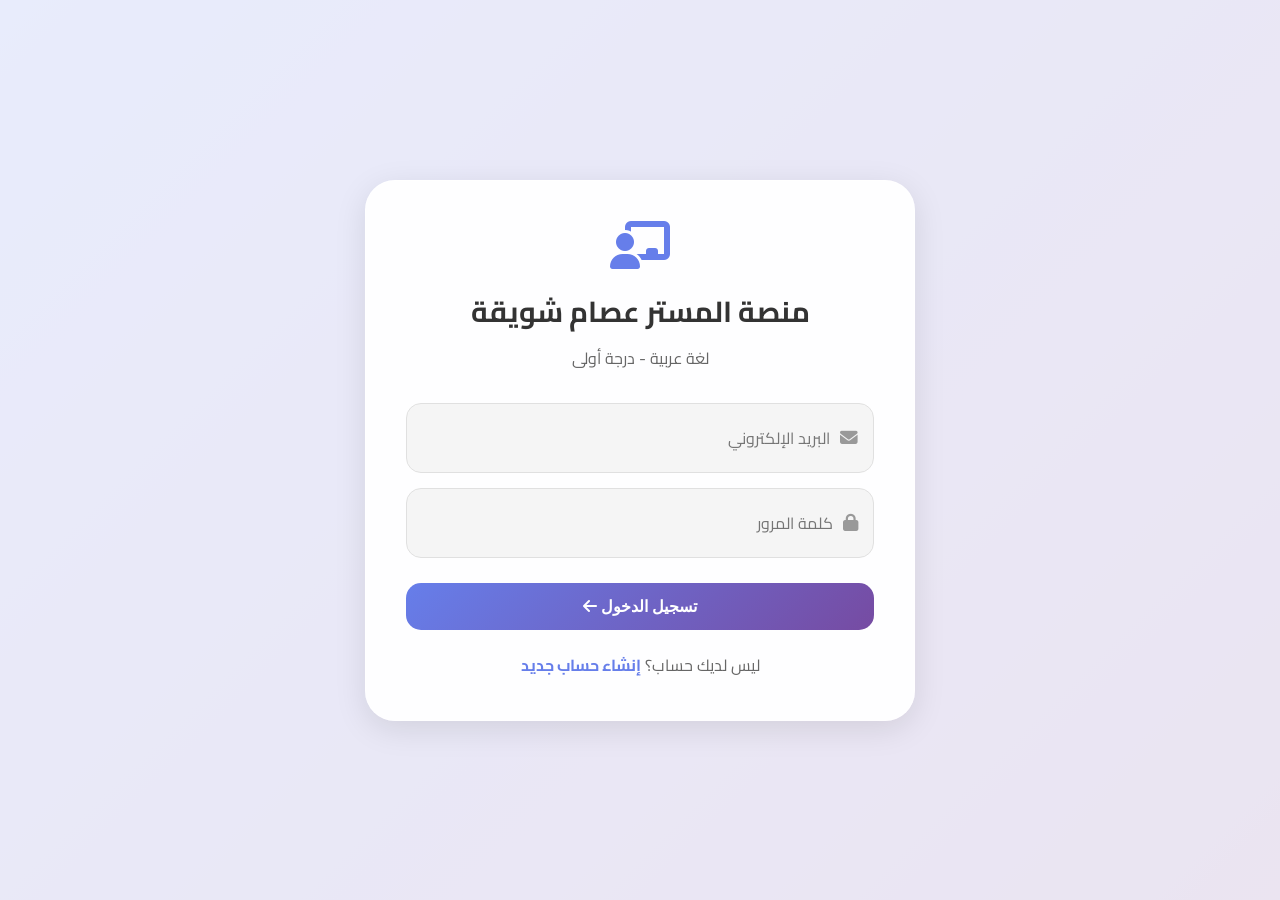
==== admin.html @ 29a364cd "Add files via upload" ====
<!DOCTYPE html>
<html lang="ar" dir="rtl">
<head>
    <meta charset="UTF-8">
    <meta name="viewport" content="width=device-width, initial-scale=1.0">
    <title>منصة المستر عصام شويقة | لوحة الأدمن</title>
    <link rel="stylesheet" href="style.css">
    <link href="https://fonts.googleapis.com/css2?family=Cairo:wght@300;400;500;600;700;800&display=swap" rel="stylesheet">
    <link rel="stylesheet" href="https://cdnjs.cloudflare.com/ajax/libs/font-awesome/6.5.1/css/all.min.css">
</head>
<body>
    <div class="bg-animation"></div>
    
    <header class="admin-header">
        <div class="header-content">
            <h2><i class="fas fa-crown"></i> لوحة تحكم الأدمن</h2>
            <button onclick="logout()" class="logout-btn"><i class="fas fa-sign-out-alt"></i> خروج</button>
        </div>
    </header>

    <div class="admin-container">
        <!-- تبويبات -->
        <div class="admin-tabs">
            <button class="tab-btn active" data-tab="users">👥 المستخدمين</button>
            <button class="tab-btn" data-tab="lessons">📹 المحاضرات</button>
            <button class="tab-btn" data-tab="approve">✅ تفعيل الحسابات</button>
        </div>

        <!-- تبويب المستخدمين -->
        <div id="usersTab" class="tab-content active">
            <div class="search-box">
                <input type="text" id="searchUser" placeholder="🔍 بحث باسم أو بريد..." class="search-input">
            </div>
            <div class="table-container">
                <table class="data-table">
                    <thead>
                        <tr><th>#</th><th>الاسم</th><th>البريد</th><th>رقم الطالب</th><th>رقم ولي الأمر</th><th>الصف</th><th>الحالة</th><th>تاريخ التسجيل</th></tr>
                    </thead>
                    <tbody id="usersTable"></tbody>
                </table>
            </div>
        </div>

        <!-- تبويب المحاضرات -->
        <div id="lessonsTab" class="tab-content">
            <div class="add-lesson-form glass-card">
                <h3><i class="fas fa-plus-circle"></i> إضافة محاضرة جديدة</h3>
                <div class="form-row">
                    <input type="text" id="lessonTitle" placeholder="عنوان المحاضرة (مثال: المحاضرة الأولى - شرح درس)" class="form-input">
                    <input type="url" id="lessonUrl" placeholder="رابط الفيديو (YouTube أو MP4)" class="form-input">
                </div>
                <button id="addLessonBtn" class="btn-primary"><i class="fas fa-save"></i> إضافة المحاضرة</button>
            </div>
            
            <h3><i class="fas fa-list"></i> قائمة المحاضرات</h3>
            <div class="lessons-list" id="adminLessonsList"></div>
        </div>

        <!-- تبويب تفعيل الحسابات -->
        <div id="approveTab" class="tab-content">
            <h3><i class="fas fa-user-check"></i> طلبات التفعيل</h3>
            <div class="pending-users-list" id="pendingUsersList"></div>
        </div>
    </div>

    <script src="script.js"></script>
</body>
</html>
---- style.css ----
/* style.css - منصة المستر عصام شويقة - ثيم أبيض مع RGB متحرك */

@import url('https://fonts.googleapis.com/css2?family=Cairo:wght@300;400;500;600;700;800&display=swap');

* {
    margin: 0;
    padding: 0;
    box-sizing: border-box;
}

body {
    font-family: 'Cairo', sans-serif;
    background: #f0f4f8;
    min-height: 100vh;
    color: #333;
}

/* خلفية متحركة RGB */
.bg-animation {
    position: fixed;
    top: 0;
    left: 0;
    width: 100%;
    height: 100%;
    background: linear-gradient(135deg, #667eea 0%, #764ba2 100%);
    z-index: -2;
    animation: rgbShift 8s ease infinite;
}

@keyframes rgbShift {
    0% { background: linear-gradient(135deg, #667eea, #764ba2); }
    25% { background: linear-gradient(135deg, #f093fb, #f5576c); }
    50% { background: linear-gradient(135deg, #4facfe, #00f2fe); }
    75% { background: linear-gradient(135deg, #43e97b, #38f9d7); }
    100% { background: linear-gradient(135deg, #667eea, #764ba2); }
}

.bg-animation::before {
    content: '';
    position: absolute;
    width: 100%;
    height: 100%;
    background: rgba(255, 255, 255, 0.85);
    z-index: -1;
}

.container {
    min-height: 100vh;
    display: flex;
    justify-content: center;
    align-items: center;
    padding: 20px;
}

/* الكروت الزجاجية */
.glass-card {
    background: rgba(255, 255, 255, 0.95);
    backdrop-filter: blur(10px);
    border-radius: 30px;
    box-shadow: 0 8px 32px rgba(0, 0, 0, 0.1);
    border: 1px solid rgba(255, 255, 255, 0.3);
    transition: all 0.3s;
}

.glass-card:hover {
    transform: translateY(-5px);
    box-shadow: 0 15px 45px rgba(0, 0, 0, 0.15);
}

/* كروت تسجيل الدخول وإنشاء الحساب */
.login-card, .signup-card {
    max-width: 550px;
    width: 100%;
    padding: 40px;
    text-align: center;
}

.logo-section {
    margin-bottom: 30px;
}

.logo-section i {
    font-size: 3rem;
    color: #667eea;
    margin-bottom: 15px;
}

.logo-section h1 {
    font-size: 1.8rem;
    color: #333;
    margin-bottom: 5px;
}

.logo-section p {
    color: #666;
}

/* الحقول */
.input-group {
    display: flex;
    align-items: center;
    background: #f5f5f5;
    border-radius: 15px;
    margin-bottom: 15px;
    padding: 5px 15px;
    border: 1px solid #e0e0e0;
    transition: all 0.3s;
}

.input-group:focus-within {
    border-color: #667eea;
    box-shadow: 0 0 10px rgba(102, 126, 234, 0.3);
}

.input-group i {
    color: #999;
    font-size: 1.1rem;
    margin-left: 10px;
}

.input-group input, .input-group select {
    width: 100%;
    padding: 14px 0;
    border: none;
    background: transparent;
    font-size: 1rem;
    font-family: 'Cairo', sans-serif;
    outline: none;
}

.input-row {
    display: grid;
    grid-template-columns: 1fr 1fr 1fr;
    gap: 12px;
}

/* الأزرار */
.btn-primary {
    width: 100%;
    padding: 14px;
    background: linear-gradient(135deg, #667eea, #764ba2);
    border: none;
    border-radius: 15px;
    color: white;
    font-size: 1rem;
    font-weight: bold;
    cursor: pointer;
    transition: all 0.3s;
    margin-top: 10px;
}

.btn-primary:hover {
    transform: translateY(-2px);
    box-shadow: 0 5px 20px rgba(102, 126, 234, 0.4);
}

.btn-secondary {
    padding: 10px 20px;
    background: #f0f0f0;
    border: none;
    border-radius: 12px;
    cursor: pointer;
    transition: all 0.3s;
}

.btn-secondary:hover {
    background: #e0e0e0;
}

/* الروابط */
.signup-link, .login-link {
    margin-top: 20px;
    color: #666;
}

.signup-link a, .login-link a {
    color: #667eea;
    text-decoration: none;
    font-weight: bold;
}

/* ========== لوحة المستخدم ========== */
.dashboard-header, .admin-header {
    background: white;
    box-shadow: 0 2px 10px rgba(0, 0, 0, 0.05);
    padding: 15px 30px;
    position: sticky;
    top: 0;
    z-index: 100;
}

.header-content {
    display: flex;
    justify-content: space-between;
    align-items: center;
    max-width: 1400px;
    margin: 0 auto;
}

.logo {
    display: flex;
    align-items: center;
    gap: 12px;
}

.logo i {
    font-size: 1.8rem;
    color: #667eea;
}

.logo h2 {
    font-size: 1.3rem;
    color: #333;
}

.logo span {
    font-size: 0.8rem;
    color: #666;
}

.user-info {
    display: flex;
    align-items: center;
    gap: 15px;
}

.logout-btn {
    background: #ff4757;
    border: none;
    padding: 8px 18px;
    border-radius: 25px;
    color: white;
    cursor: pointer;
    transition: all 0.3s;
}

.logout-btn:hover {
    background: #ff6b81;
    transform: scale(1.02);
}

.dashboard-container {
    max-width: 1200px;
    margin: 30px auto;
    padding: 0 20px;
}

.pending-card {
    text-align: center;
    padding: 50px;
    max-width: 500px;
    margin: 50px auto;
}

.pending-card i {
    font-size: 4rem;
    color: #ffa502;
    margin-bottom: 20px;
}

.pending-card h3 {
    color: #333;
    margin-bottom: 15px;
}

.pending-card p {
    color: #666;
    margin-bottom: 20px;
}

.contact-number {
    color: #667eea;
    font-size: 1.2rem;
    direction: ltr;
    display: inline-block;
}

.course-header {
    padding: 30px;
    margin-bottom: 30px;
    text-align: center;
}

.course-header h1 {
    color: #333;
    margin-bottom: 10px;
}

.lessons-section h2 {
    margin-bottom: 25px;
    color: #333;
}

.lessons-grid {
    display: grid;
    grid-template-columns: repeat(auto-fill, minmax(300px, 1fr));
    gap: 20px;
}

.lesson-card {
    background: white;
    border-radius: 20px;
    padding: 20px;
    box-shadow: 0 4px 15px rgba(0, 0, 0, 0.05);
    transition: all 0.3s;
    cursor: pointer;
}

.lesson-card:hover {
    transform: translateY(-5px);
    box-shadow: 0 10px 25px rgba(0, 0, 0, 0.1);
}

.lesson-card i {
    font-size: 2rem;
    color: #667eea;
    margin-bottom: 15px;
}

.lesson-card h3 {
    color: #333;
    margin-bottom: 10px;
}

.lesson-card p {
    color: #666;
    font-size: 0.85rem;
}

/* ========== لوحة الأدمن ========== */
.admin-container {
    max-width: 1400px;
    margin: 30px auto;
    padding: 0 20px;
}

.admin-tabs {
    display: flex;
    gap: 10px;
    margin-bottom: 30px;
    flex-wrap: wrap;
}

.tab-btn {
    padding: 12px 25px;
    background: white;
    border: none;
    border-radius: 30px;
    cursor: pointer;
    font-size: 1rem;
    transition: all 0.3s;
    font-weight: 500;
}

.tab-btn.active, .tab-btn:hover {
    background: linear-gradient(135deg, #667eea, #764ba2);
    color: white;
}

.tab-content {
    display: none;
}

.tab-content.active {
    display: block;
}

.table-container {
    overflow-x: auto;
    background: white;
    border-radius: 20px;
    padding: 20px;
}

.data-table {
    width: 100%;
    border-collapse: collapse;
}

.data-table th, .data-table td {
    padding: 12px;
    text-align: center;
    border-bottom: 1px solid #eee;
}

.data-table th {
    background: #f8f9fa;
    color: #333;
    font-weight: 600;
}

.status-approved {
    color: #00b894;
    font-weight: bold;
}

.status-pending {
    color: #ffa502;
    font-weight: bold;
}

.approve-btn {
    background: #00b894;
    color: white;
    border: none;
    padding: 6px 15px;
    border-radius: 20px;
    cursor: pointer;
}

.delete-btn {
    background: #ff4757;
    color: white;
    border: none;
    padding: 6px 15px;
    border-radius: 20px;
    cursor: pointer;
    margin-right: 5px;
}

.add-lesson-form {
    padding: 25px;
    margin-bottom: 30px;
}

.form-row {
    display: grid;
    grid-template-columns: 1fr 1fr;
    gap: 15px;
    margin-bottom: 15px;
}

.form-input {
    padding: 12px 15px;
    border: 1px solid #ddd;
    border-radius: 12px;
    font-size: 1rem;
    font-family: 'Cairo', sans-serif;
}

.lesson-item {
    background: white;
    border-radius: 15px;
    padding: 15px;
    margin-bottom: 15px;
    display: flex;
    justify-content: space-between;
    align-items: center;
    flex-wrap: wrap;
}

.lesson-item-info h4 {
    color: #333;
    margin-bottom: 5px;
}

.lesson-item-info p {
    color: #666;
    font-size: 0.8rem;
}

.lesson-item-actions button {
    margin-right: 8px;
}

.search-input {
    padding: 12px 20px;
    border: 1px solid #ddd;
    border-radius: 30px;
    width: 300px;
    margin-bottom: 20px;
}

/* استجابة */
@media (max-width: 768px) {
    .input-row {
        grid-template-columns: 1fr;
    }
    .form-row {
        grid-template-columns: 1fr;
    }
    .data-table th, .data-table td {
        font-size: 0.8rem;
        padding: 8px;
    }
}
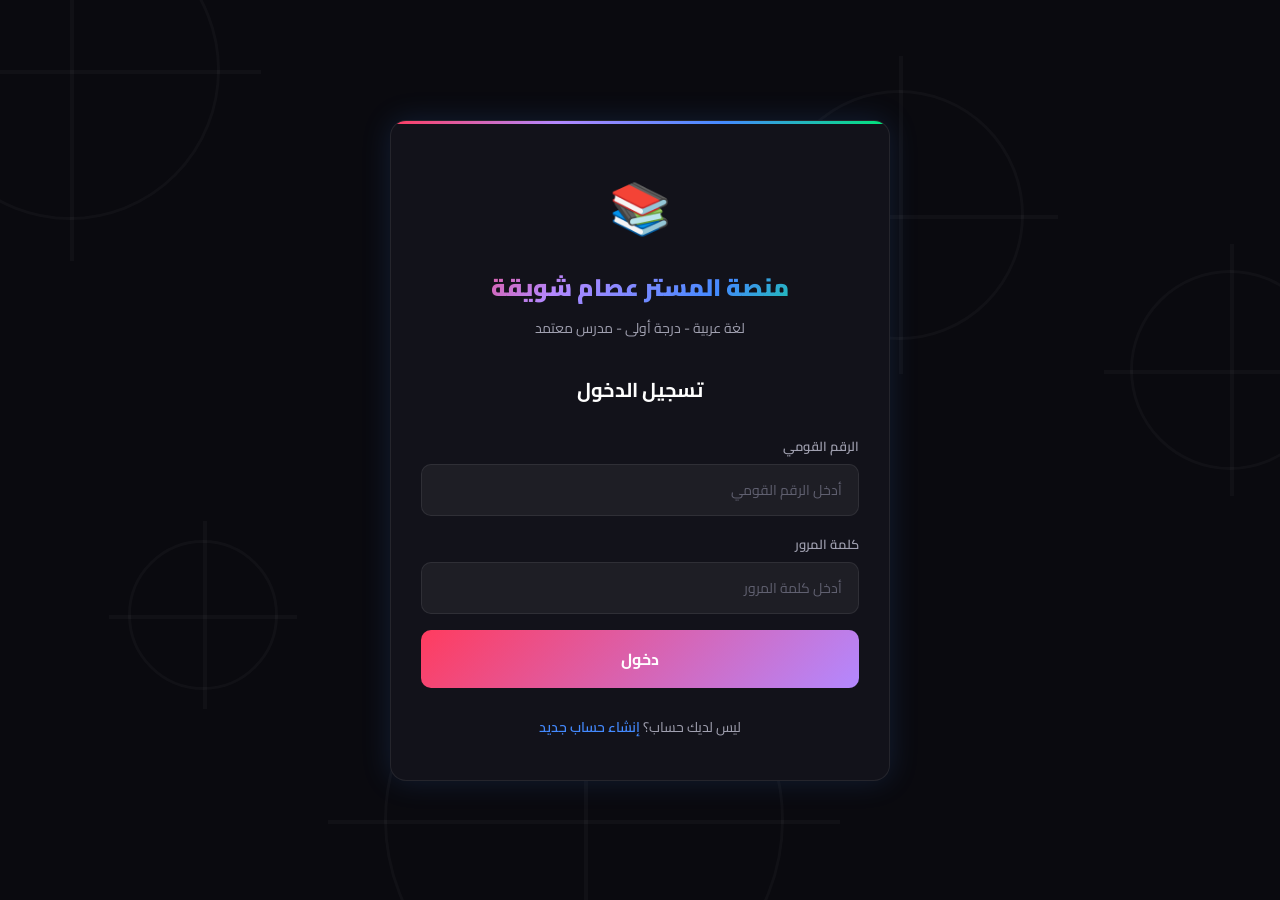
==== commit 9b64cf2a: "Add files via upload" ====
--- a/admin.html
+++ b/admin.html
@@ -3,66 +3,318 @@
 <head>
     <meta charset="UTF-8">
     <meta name="viewport" content="width=device-width, initial-scale=1.0">
-    <title>منصة المستر عصام شويقة | لوحة الأدمن</title>
+    <title>لوحة الإدارة - منصة المستر عصام شويقة</title>
     <link rel="stylesheet" href="style.css">
-    <link href="https://fonts.googleapis.com/css2?family=Cairo:wght@300;400;500;600;700;800&display=swap" rel="stylesheet">
-    <link rel="stylesheet" href="https://cdnjs.cloudflare.com/ajax/libs/font-awesome/6.5.1/css/all.min.css">
+    <link href="https://fonts.googleapis.com/css2?family=Cairo:wght@400;600;700;900&display=swap" rel="stylesheet">
+    <link rel="stylesheet" href="https://cdnjs.cloudflare.com/ajax/libs/font-awesome/6.4.0/css/all.min.css">
 </head>
-<body>
-    <div class="bg-animation"></div>
-    
-    <header class="admin-header">
-        <div class="header-content">
-            <h2><i class="fas fa-crown"></i> لوحة تحكم الأدمن</h2>
-            <button onclick="logout()" class="logout-btn"><i class="fas fa-sign-out-alt"></i> خروج</button>
+<body class="admin-page">
+    <div class="bg-animation">
+        <div class="gear gear-1"></div>
+        <div class="gear gear-2"></div>
+        <div class="gear gear-3"></div>
+        <div class="gear gear-4"></div>
+        <div class="gear gear-5"></div>
+    </div>
+
+    <!-- Admin Sidebar -->
+    <aside class="sidebar admin-sidebar">
+        <div class="sidebar-header">
+            <div class="logo-icon admin-logo">⚙️</div>
+            <h3>لوحة الإدارة</h3>
         </div>
-    </header>
-
-    <div class="admin-container">
-        <!-- تبويبات -->
-        <div class="admin-tabs">
-            <button class="tab-btn active" data-tab="users">👥 المستخدمين</button>
-            <button class="tab-btn" data-tab="lessons">📹 المحاضرات</button>
-            <button class="tab-btn" data-tab="approve">✅ تفعيل الحسابات</button>
-        </div>
-
-        <!-- تبويب المستخدمين -->
-        <div id="usersTab" class="tab-content active">
-            <div class="search-box">
-                <input type="text" id="searchUser" placeholder="🔍 بحث باسم أو بريد..." class="search-input">
-            </div>
-            <div class="table-container">
-                <table class="data-table">
+        <nav class="sidebar-nav">
+            <a href="#" class="nav-item active" onclick="showAdminSection('overview')">
+                <i class="fas fa-chart-bar"></i> نظرة عامة
+            </a>
+            <a href="#" class="nav-item" onclick="showAdminSection('upload')">
+                <i class="fas fa-upload"></i> رفع محاضرة
+            </a>
+            <a href="#" class="nav-item" onclick="showAdminSection('lectures')">
+                <i class="fas fa-video"></i> المحاضرات
+            </a>
+            <a href="#" class="nav-item" onclick="showAdminSection('users')">
+                <i class="fas fa-users"></i> المستخدمين
+            </a>
+            <a href="#" class="nav-item" onclick="showAdminSection('createUser')">
+                <i class="fas fa-user-plus"></i> إنشاء حساب مستخدم
+            </a>
+            <a href="#" class="nav-item logout-btn" onclick="logout()">
+                <i class="fas fa-sign-out-alt"></i> تسجيل خروج
+            </a>
+        </nav>
+    </aside>
+
+    <!-- Main Content -->
+    <main class="main-content">
+        <header class="top-bar">            <h2 id="adminPageTitle">نظرة عامة</h2>
+            <div class="user-info">
+                <span>لوحة الإدارة</span>
+                <div class="user-avatar admin-avatar">⚙️</div>
+            </div>
+        </header>
+
+        <!-- Overview Section -->
+        <section id="overviewSection" class="content-section active">
+            <div class="stats-grid admin-stats">
+                <div class="stat-card admin-stat">
+                    <i class="fas fa-users"></i>
+                    <h3 id="totalUsers">0</h3>
+                    <p>إجمالي المستخدمين</p>
+                </div>
+                <div class="stat-card admin-stat">
+                    <i class="fas fa-check-circle"></i>
+                    <h3 id="paidUsers">0</h3>
+                    <p>مستخدمين مفعلين</p>
+                </div>
+                <div class="stat-card admin-stat">
+                    <i class="fas fa-video"></i>
+                    <h3 id="totalLectures">0</h3>
+                    <p>محاضرة مرفوعة</p>
+                </div>
+                <div class="stat-card admin-stat">
+                    <i class="fas fa-clock"></i>
+                    <h3 id="pendingUsers">0</h3>
+                    <p>في انتظار الدفع</p>
+                </div>
+            </div>
+
+            <div class="admin-welcome">
+                <h2>مرحباً بك في لوحة الإدارة</h2>
+                <p>يمكنك من هنا إدارة المحاضرات والمستخدمين وتفعيل الاشتراكات</p>
+            </div>
+        </section>
+
+        <!-- Upload Lecture Section -->
+        <section id="uploadSection" class="content-section">
+            <div class="upload-card">
+                <h2><i class="fas fa-upload"></i> رفع محاضرة جديدة</h2>
+                <form id="uploadForm" class="upload-form">
+                    <div class="input-group">
+                        <label>عنوان المحاضرة</label>
+                        <input type="text" id="lectureTitle" placeholder="مثال: المحاضرة الأولى: شرح درس النحو" required>
+                    </div>
+                    <div class="input-group">
+                        <label>الوصف / الفئة</label>
+                        <input type="text" id="lectureCategory" placeholder="مثال: النحو - الوحدة الأولى" required>                    </div>
+                    <div class="input-group">
+                        <label>الصف الدراسي</label>
+                        <select id="lectureGrade" required>
+                            <option value="">اختر الصف</option>
+                            <option value="أولى ثانوي">أولى ثانوي</option>
+                            <option value="تانية ثانوي">تانية ثانوي</option>
+                            <option value="تالتة ثانوي">تالتة ثانوي</option>
+                            <option value="كل الصفوف">كل الصفوف</option>
+                        </select>
+                    </div>
+                    <div class="input-group">
+                        <label>رابط الفيديو (URL)</label>
+                        <input type="url" id="lectureVideoUrl" placeholder="https://example.com/video.mp4" required>
+                        <small>يمكنك رفع الفيديو على سيرفر أو استخدام رابط مباشر</small>
+                    </div>
+                    <div class="input-group">
+                        <label>أو ارفع ملف الفيديو</label>
+                        <div class="file-upload-area" id="fileUploadArea">
+                            <i class="fas fa-cloud-upload-alt"></i>
+                            <p>اسحب الملف هنا أو اضغط للاختيار</p>
+                            <input type="file" id="lectureVideoFile" accept="video/*" style="display:none">
+                        </div>
+                    </div>
+                    <button type="submit" class="btn-primary">
+                        <span><i class="fas fa-upload"></i> رفع المحاضرة</span>
+                        <div class="btn-shine"></div>
+                    </button>
+                </form>
+                <div id="uploadMessage" class="message"></div>
+            </div>
+        </section>
+
+        <!-- Lectures Management Section -->
+        <section id="lecturesSection" class="content-section">
+            <h2><i class="fas fa-video"></i> إدارة المحاضرات</h2>
+            <div class="lectures-table-container">
+                <table class="data-table" id="lecturesTable">
                     <thead>
-                        <tr><th>#</th><th>الاسم</th><th>البريد</th><th>رقم الطالب</th><th>رقم ولي الأمر</th><th>الصف</th><th>الحالة</th><th>تاريخ التسجيل</th></tr>
+                        <tr>
+                            <th>#</th>
+                            <th>العنوان</th>
+                            <th>الفئة</th>
+                            <th>الصف</th>
+                            <th>التاريخ</th>
+                            <th>إجراءات</th>
+                        </tr>
                     </thead>
-                    <tbody id="usersTable"></tbody>
+                    <tbody id="lecturesTableBody">
+                    </tbody>                </table>
+            </div>
+        </section>
+
+        <!-- Users Management Section -->
+        <section id="usersSection" class="content-section">
+            <h2><i class="fas fa-users"></i> إدارة المستخدمين</h2>
+            <div class="search-bar">
+                <input type="text" id="searchUsers" placeholder="بحث بالاسم أو الرقم القومي..." oninput="searchUsersTable()">
+            </div>
+            <div class="users-table-container">
+                <table class="data-table" id="usersTable">
+                    <thead>
+                        <tr>
+                            <th>#</th>
+                            <th>الاسم</th>
+                            <th>الرقم القومي</th>
+                            <th>رقم الطالب</th>
+                            <th>رقم ولي الأمر</th>
+                            <th>الصف</th>
+                            <th>حالة الدفع</th>
+                            <th>تاريخ التسجيل</th>
+                            <th>إجراءات</th>
+                        </tr>
+                    </thead>
+                    <tbody id="usersTableBody">
+                    </tbody>
                 </table>
             </div>
-        </div>
-
-        <!-- تبويب المحاضرات -->
-        <div id="lessonsTab" class="tab-content">
-            <div class="add-lesson-form glass-card">
-                <h3><i class="fas fa-plus-circle"></i> إضافة محاضرة جديدة</h3>
-                <div class="form-row">
-                    <input type="text" id="lessonTitle" placeholder="عنوان المحاضرة (مثال: المحاضرة الأولى - شرح درس)" class="form-input">
-                    <input type="url" id="lessonUrl" placeholder="رابط الفيديو (YouTube أو MP4)" class="form-input">
-                </div>
-                <button id="addLessonBtn" class="btn-primary"><i class="fas fa-save"></i> إضافة المحاضرة</button>
-            </div>
-            
-            <h3><i class="fas fa-list"></i> قائمة المحاضرات</h3>
-            <div class="lessons-list" id="adminLessonsList"></div>
-        </div>
-
-        <!-- تبويب تفعيل الحسابات -->
-        <div id="approveTab" class="tab-content">
-            <h3><i class="fas fa-user-check"></i> طلبات التفعيل</h3>
-            <div class="pending-users-list" id="pendingUsersList"></div>
-        </div>
-    </div>
-
-    <script src="script.js"></script>
+        </section>
+
+        <!-- Create User Section -->
+        <section id="createUserSection" class="content-section">
+            <div class="upload-card">
+                <h2><i class="fas fa-user-plus"></i> إنشاء حساب مستخدم</h2>
+                <form id="createUserForm" class="upload-form">
+                    <div class="input-group">
+                        <label>الاسم الأول</label>
+                        <input type="text" id="cuFirstName" placeholder="الاسم الأول" required>
+                    </div>
+                    <div class="input-group">
+                        <label>الاسم الثاني</label>
+                        <input type="text" id="cuSecondName" placeholder="الاسم الثاني" required>
+                    </div>
+                    <div class="input-group">
+                        <label>الاسم الثالث</label>
+                        <input type="text" id="cuThirdName" placeholder="الاسم الثالث" required>
+                    </div>
+                    <div class="input-group">
+                        <label>رقم الطالب</label>                        <input type="text" id="cuStudentNumber" placeholder="رقم الطالب" required>
+                    </div>
+                    <div class="input-group">
+                        <label>رقم ولي الأمر</label>
+                        <input type="tel" id="cuParentNumber" placeholder="رقم ولي الأمر" required>
+                    </div>
+                    <div class="input-group">
+                        <label>الرقم القومي</label>
+                        <input type="text" id="cuNationalId" placeholder="الرقم القومي (14 رقم)" required maxlength="14">
+                    </div>
+                    <div class="input-group">
+                        <label>الصف الدراسي</label>
+                        <select id="cuGrade" required>
+                            <option value="">اختر الصف</option>
+                            <option value="أولى ثانوي">أولى ثانوي</option>
+                            <option value="تانية ثانوي">تانية ثانوي</option>
+                            <option value="تالتة ثانوي">تالتة ثانوي</option>
+                        </select>
+                    </div>
+                    <div class="input-group">
+                        <label>كلمة المرور</label>
+                        <input type="password" id="cuPassword" placeholder="كلمة المرور" required minlength="6">
+                    </div>
+                    <div class="input-group checkbox-group">
+                        <label>
+                            <input type="checkbox" id="cuPaid" checked> تفعيل الدفع مباشرة
+                        </label>
+                    </div>
+                    <button type="submit" class="btn-primary">
+                        <span><i class="fas fa-user-plus"></i> إنشاء الحساب</span>
+                        <div class="btn-shine"></div>
+                    </button>
+                </form>
+                <div id="createUserMessage" class="message"></div>
+            </div>
+        </section>
+    </main>
+
+    <script src="app.js"></script>
+    <script>
+        document.addEventListener('DOMContentLoaded', function() {
+            initAdmin();
+
+            // Upload form
+            document.getElementById('uploadForm').addEventListener('submit', function(e) {
+                e.preventDefault();
+                const fileInput = document.getElementById('lectureVideoFile');
+                const videoUrl = document.getElementById('lectureVideoUrl').value;
+
+                if (fileInput.files.length > 0) {                    // Handle file upload
+                    const file = fileInput.files[0];
+                    const reader = new FileReader();
+                    reader.onload = function(e) {
+                        handleLectureUpload(
+                            document.getElementById('lectureTitle').value,
+                            document.getElementById('lectureCategory').value,
+                            document.getElementById('lectureGrade').value,
+                            e.target.result
+                        );
+                    };
+                    reader.readAsDataURL(file);
+                } else {
+                    handleLectureUpload(
+                        document.getElementById('lectureTitle').value,
+                        document.getElementById('lectureCategory').value,
+                        document.getElementById('lectureGrade').value,
+                        videoUrl
+                    );
+                }
+            });
+
+            // File upload area click
+            document.getElementById('fileUploadArea').addEventListener('click', function() {
+                document.getElementById('lectureVideoFile').click();
+            });
+
+            // Create user form
+            document.getElementById('createUserForm').addEventListener('submit', function(e) {
+                e.preventDefault();
+                handleAdminCreateUser({
+                    firstName: document.getElementById('cuFirstName').value,
+                    secondName: document.getElementById('cuSecondName').value,
+                    thirdName: document.getElementById('cuThirdName').value,
+                    studentNumber: document.getElementById('cuStudentNumber').value,
+                    parentNumber: document.getElementById('cuParentNumber').value,
+                    nationalId: document.getElementById('cuNationalId').value,
+                    grade: document.getElementById('cuGrade').value,
+                    password: document.getElementById('cuPassword').value,
+                    paid: document.getElementById('cuPaid').checked
+                });
+            });
+        });
+
+        function showAdminSection(section) {
+            document.querySelectorAll('.content-section').forEach(s => s.classList.remove('active'));
+            document.querySelectorAll('.admin-sidebar .nav-item').forEach(n => n.classList.remove('active'));
+
+            document.getElementById(section + 'Section').classList.add('active');
+            event.target.closest('.nav-item').classList.add('active');
+            const titles = {
+                overview: 'نظرة عامة',
+                upload: 'رفع محاضرة',
+                lectures: 'المحاضرات',
+                users: 'المستخدمين',
+                createUser: 'إنشاء حساب مستخدم'
+            };
+            document.getElementById('adminPageTitle').textContent = titles[section];
+
+            if (section === 'users') loadUsersTable();
+            if (section === 'lectures') loadLecturesTable();
+            if (section === 'overview') updateAdminStats();
+        }
+
+        function searchUsersTable() {
+            const query = document.getElementById('searchUsers').value.toLowerCase();
+            const rows = document.querySelectorAll('#usersTableBody tr');
+            rows.forEach(row => {
+                const text = row.textContent.toLowerCase();
+                row.style.display = text.includes(query) ? '' : 'none';
+            });
+        }
+    </script>
 </body>
 </html>
--- a/style.css
+++ b/style.css
@@ -1,6 +1,37 @@
-/* style.css - منصة المستر عصام شويقة - ثيم أبيض مع RGB متحرك */
-
-@import url('https://fonts.googleapis.com/css2?family=Cairo:wght@300;400;500;600;700;800&display=swap');
+/* ===== CSS VARIABLES & RESET ===== */
+:root {
+    --primary: #ffffff;
+    --bg-dark: #0a0a0f;
+    --bg-card: #12121a;
+    --bg-card-hover: #1a1a25;
+    --text-primary: #ffffff;
+    --text-secondary: #a0a0b0;
+    --text-muted: #606070;
+
+    /* RGB Accent Colors */
+    --rgb-red: #ff3c5f;
+    --rgb-green: #00e676;
+    --rgb-blue: #448aff;
+    --rgb-purple: #b388ff;
+    --rgb-orange: #ff9100;
+    --rgb-cyan: #18ffff;
+    --rgb-pink: #ff4081;
+    --rgb-yellow: #ffd600;
+
+    --gradient-rgb: linear-gradient(135deg, #ff3c5f, #b388ff, #448aff, #00e676);
+    --gradient-rgb-alt: linear-gradient(135deg, #448aff, #00e676, #ffd600, #ff3c5f);
+    --gradient-card: linear-gradient(145deg, #12121a, #1a1a25);
+
+    --border-color: rgba(255, 255, 255, 0.08);
+    --border-glow: rgba(68, 138, 255, 0.3);
+    --shadow-glow: 0 0 30px rgba(68, 138, 255, 0.15);
+
+    --font-main: 'Cairo', sans-serif;
+    --radius: 16px;
+    --radius-sm: 10px;
+    --radius-xs: 6px;
+    --transition: all 0.3s cubic-bezier(0.4, 0, 0.2, 1);
+}
 
 * {
     margin: 0;
@@ -9,478 +40,1439 @@
 }
 
 body {
-    font-family: 'Cairo', sans-serif;
-    background: #f0f4f8;
+    font-family: var(--font-main);
+    background: var(--bg-dark);
+    color: var(--text-primary);
     min-height: 100vh;
-    color: #333;
-}
-
-/* خلفية متحركة RGB */
+    overflow-x: hidden;
+    direction: rtl;
+}
+a {
+    text-decoration: none;
+    color: inherit;
+}
+
+/* ===== BACKGROUND ANIMATION (GEARS) ===== */
 .bg-animation {
     position: fixed;
     top: 0;
     left: 0;
     width: 100%;
     height: 100%;
-    background: linear-gradient(135deg, #667eea 0%, #764ba2 100%);
-    z-index: -2;
-    animation: rgbShift 8s ease infinite;
-}
-
-@keyframes rgbShift {
-    0% { background: linear-gradient(135deg, #667eea, #764ba2); }
-    25% { background: linear-gradient(135deg, #f093fb, #f5576c); }
-    50% { background: linear-gradient(135deg, #4facfe, #00f2fe); }
-    75% { background: linear-gradient(135deg, #43e97b, #38f9d7); }
-    100% { background: linear-gradient(135deg, #667eea, #764ba2); }
-}
-
-.bg-animation::before {
+    z-index: 0;
+    pointer-events: none;
+    overflow: hidden;
+}
+
+.gear {
+    position: absolute;
+    border: 3px solid rgba(255, 255, 255, 0.03);
+    border-radius: 50%;
+}
+
+.gear::before, .gear::after {
     content: '';
     position: absolute;
+    border: 2px solid rgba(255, 255, 255, 0.03);
+}
+
+.gear::before {
+    top: 50%;
+    left: -15%;
+    width: 130%;
+    height: 0;
+    border: none;
+    border-top: 2px solid rgba(255, 255, 255, 0.03);
+    border-bottom: 2px solid rgba(255, 255, 255, 0.03);
+}
+
+.gear::after {
+    left: 50%;
+    top: -15%;
+    height: 130%;
+    width: 0;
+    border: none;
+    border-left: 2px solid rgba(255, 255, 255, 0.03);
+    border-right: 2px solid rgba(255, 255, 255, 0.03);
+}
+
+.gear-1 {    width: 300px;
+    height: 300px;
+    top: -80px;
+    left: -80px;
+    animation: rotate 20s linear infinite;
+}
+
+.gear-2 {
+    width: 200px;
+    height: 200px;
+    top: 30%;
+    right: -50px;
+    animation: rotate 15s linear infinite reverse;
+}
+
+.gear-3 {
+    width: 400px;
+    height: 400px;
+    bottom: -120px;
+    left: 30%;
+    animation: rotate 25s linear infinite;
+}
+
+.gear-4 {
+    width: 150px;
+    height: 150px;
+    top: 60%;
+    left: 10%;
+    animation: rotate 12s linear infinite reverse;
+}
+
+.gear-5 {
+    width: 250px;
+    height: 250px;
+    top: 10%;
+    right: 20%;
+    animation: rotate 18s linear infinite;
+}
+
+@keyframes rotate {
+    from { transform: rotate(0deg); }
+    to { transform: rotate(360deg); }
+}
+
+/* ===== RGB Border Glow Effect ===== */
+@keyframes rgb-border {
+    0% { border-color: var(--rgb-red); box-shadow: 0 0 15px rgba(255, 60, 95, 0.3); }
+    25% { border-color: var(--rgb-blue); box-shadow: 0 0 15px rgba(68, 138, 255, 0.3); }
+    50% { border-color: var(--rgb-green); box-shadow: 0 0 15px rgba(0, 230, 118, 0.3); }
+    75% { border-color: var(--rgb-purple); box-shadow: 0 0 15px rgba(179, 136, 255, 0.3); }    100% { border-color: var(--rgb-red); box-shadow: 0 0 15px rgba(255, 60, 95, 0.3); }
+}
+
+@keyframes rgb-text {
+    0% { color: var(--rgb-red); }
+    25% { color: var(--rgb-blue); }
+    50% { color: var(--rgb-green); }
+    75% { color: var(--rgb-purple); }
+    100% { color: var(--rgb-red); }
+}
+
+@keyframes float {
+    0%, 100% { transform: translateY(0); }
+    50% { transform: translateY(-10px); }
+}
+
+@keyframes pulse {
+    0%, 100% { opacity: 1; }
+    50% { opacity: 0.5; }
+}
+
+@keyframes slideIn {
+    from { opacity: 0; transform: translateY(20px); }
+    to { opacity: 1; transform: translateY(0); }
+}
+
+/* ===== AUTH PAGES ===== */
+.auth-page {
+    display: flex;
+    align-items: center;
+    justify-content: center;
+    min-height: 100vh;
+    padding: 20px;
+}
+
+.auth-container {
+    width: 100%;
+    max-width: 500px;
+    position: relative;
+    z-index: 1;
+}
+
+.auth-card {
+    background: var(--bg-card);
+    border-radius: var(--radius);
+    padding: 40px 30px;
+    border: 1px solid var(--border-color);
+    box-shadow: var(--shadow-glow);
+    animation: slideIn 0.6s ease;
+    position: relative;    overflow: hidden;
+}
+
+.auth-card::before {
+    content: '';
+    position: absolute;
+    top: 0;
+    left: 0;
+    right: 0;
+    height: 3px;
+    background: var(--gradient-rgb);
+    animation: rgb-border 4s linear infinite;
+}
+
+.register-card {
+    max-width: 550px;
+}
+
+.logo-section {
+    text-align: center;
+    margin-bottom: 30px;
+}
+
+.logo-icon {
+    font-size: 50px;
+    margin-bottom: 10px;
+    animation: float 3s ease-in-out infinite;
+}
+
+.logo-section h1 {
+    font-size: 24px;
+    font-weight: 900;
+    background: var(--gradient-rgb);
+    -webkit-background-clip: text;
+    -webkit-text-fill-color: transparent;
+    background-clip: text;
+    margin-bottom: 5px;
+}
+
+.logo-section p {
+    color: var(--text-secondary);
+    font-size: 14px;
+}
+
+.auth-form {
+    display: flex;
+    flex-direction: column;
+    gap: 16px;
+}
+.auth-form h2 {
+    font-size: 20px;
+    text-align: center;
+    margin-bottom: 10px;
+    color: var(--text-primary);
+}
+
+.input-group {
+    display: flex;
+    flex-direction: column;
+    gap: 6px;
+}
+
+.input-group label {
+    font-size: 13px;
+    color: var(--text-secondary);
+    font-weight: 600;
+}
+
+.input-group input,
+.input-group select {
+    background: rgba(255, 255, 255, 0.05);
+    border: 1px solid var(--border-color);
+    border-radius: var(--radius-sm);
+    padding: 12px 16px;
+    color: var(--text-primary);
+    font-family: var(--font-main);
+    font-size: 14px;
+    transition: var(--transition);
+    outline: none;
+}
+
+.input-group input:focus,
+.input-group select:focus {
+    border-color: var(--rgb-blue);
+    box-shadow: 0 0 0 3px rgba(68, 138, 255, 0.15);
+    background: rgba(255, 255, 255, 0.08);
+}
+
+.input-group input::placeholder {
+    color: var(--text-muted);
+}
+
+.input-group select option {
+    background: var(--bg-dark);
+    color: var(--text-primary);
+}
+
+/* ===== BUTTONS ===== */
+.btn-primary {    position: relative;
+    overflow: hidden;
+    background: var(--gradient-rgb);
+    background-size: 300% 300%;
+    border: none;
+    border-radius: var(--radius-sm);
+    padding: 14px 28px;
+    color: #fff;
+    font-family: var(--font-main);
+    font-size: 16px;
+    font-weight: 700;
+    cursor: pointer;
+    transition: var(--transition);
+    animation: gradient-shift 3s ease infinite;
+}
+
+@keyframes gradient-shift {
+    0% { background-position: 0% 50%; }
+    50% { background-position: 100% 50%; }
+    100% { background-position: 0% 50%; }
+}
+
+.btn-primary:hover {
+    transform: translateY(-2px);
+    box-shadow: 0 8px 25px rgba(68, 138, 255, 0.3);
+}
+
+.btn-primary:active {
+    transform: translateY(0);
+}
+
+.btn-shine {
+    position: absolute;
+    top: 0;
+    left: -100%;
     width: 100%;
     height: 100%;
-    background: rgba(255, 255, 255, 0.85);
-    z-index: -1;
-}
-
-.container {
+    background: linear-gradient(90deg, transparent, rgba(255,255,255,0.3), transparent);
+    animation: shine 3s infinite;
+}
+
+@keyframes shine {
+    0% { left: -100%; }
+    50%, 100% { left: 100%; }
+}
+
+.btn-sm {
+    padding: 10px 20px;
+    font-size: 14px;
+}
+.auth-switch {
+    text-align: center;
+    color: var(--text-secondary);
+    font-size: 14px;
+    margin-top: 10px;
+}
+
+.auth-switch a {
+    color: var(--rgb-blue);
+    font-weight: 600;
+    transition: var(--transition);
+}
+
+.auth-switch a:hover {
+    color: var(--rgb-cyan);
+}
+
+/* ===== MESSAGES ===== */
+.message {
+    margin-top: 15px;
+    padding: 12px 16px;
+    border-radius: var(--radius-sm);
+    font-size: 14px;
+    font-weight: 600;
+    display: none;
+    animation: slideIn 0.3s ease;
+}
+
+.message.success {
+    display: block;
+    background: rgba(0, 230, 118, 0.1);
+    border: 1px solid rgba(0, 230, 118, 0.3);
+    color: var(--rgb-green);
+}
+
+.message.error {
+    display: block;
+    background: rgba(255, 60, 95, 0.1);
+    border: 1px solid rgba(255, 60, 95, 0.3);
+    color: var(--rgb-red);
+}
+
+.message.warning {
+    display: block;
+    background: rgba(255, 214, 0, 0.1);
+    border: 1px solid rgba(255, 214, 0, 0.3);
+    color: var(--rgb-yellow);
+}
+/* ===== DASHBOARD LAYOUT ===== */
+.dashboard-page, .admin-page {
+    display: flex;
     min-height: 100vh;
-    display: flex;
+}
+
+/* ===== SIDEBAR ===== */
+.sidebar {
+    width: 260px;
+    background: var(--bg-card);
+    border-left: 1px solid var(--border-color);
+    padding: 20px 0;
+    position: fixed;
+    right: 0;
+    top: 0;
+    height: 100vh;
+    z-index: 100;
+    display: flex;
+    flex-direction: column;
+    overflow-y: auto;
+}
+
+.sidebar-header {
+    text-align: center;
+    padding: 10px 20px 25px;
+    border-bottom: 1px solid var(--border-color);
+    margin-bottom: 15px;
+}
+
+.sidebar-header .logo-icon {
+    font-size: 35px;
+    margin-bottom: 5px;
+}
+
+.sidebar-header h3 {
+    font-size: 16px;
+    font-weight: 700;
+    background: var(--gradient-rgb);
+    -webkit-background-clip: text;
+    -webkit-text-fill-color: transparent;
+    background-clip: text;
+}
+
+.sidebar-nav {
+    display: flex;
+    flex-direction: column;
+    gap: 4px;
+    padding: 0 12px;
+}
+.nav-item {
+    display: flex;
+    align-items: center;
+    gap: 12px;
+    padding: 12px 16px;
+    border-radius: var(--radius-sm);
+    color: var(--text-secondary);
+    font-size: 14px;
+    font-weight: 600;
+    transition: var(--transition);
+}
+
+.nav-item:hover {
+    background: rgba(255, 255, 255, 0.05);
+    color: var(--text-primary);
+}
+
+.nav-item.active {
+    background: rgba(68, 138, 255, 0.1);
+    color: var(--rgb-blue);
+    border: 1px solid rgba(68, 138, 255, 0.2);
+}
+
+.nav-item i {
+    width: 20px;
+    text-align: center;
+}
+
+.logout-btn {
+    margin-top: auto;
+    color: var(--rgb-red) !important;
+}
+
+.logout-btn:hover {
+    background: rgba(255, 60, 95, 0.1) !important;
+}
+
+/* ===== MAIN CONTENT ===== */
+.main-content {
+    flex: 1;
+    margin-right: 260px;
+    padding: 0;
+    position: relative;
+    z-index: 1;
+    min-height: 100vh;
+}
+
+.top-bar {
+    display: flex;
+    align-items: center;    justify-content: space-between;
+    padding: 20px 30px;
+    background: rgba(18, 18, 26, 0.8);
+    backdrop-filter: blur(10px);
+    border-bottom: 1px solid var(--border-color);
+    position: sticky;
+    top: 0;
+    z-index: 50;
+}
+
+.top-bar h2 {
+    font-size: 20px;
+    font-weight: 700;
+}
+
+.user-info {
+    display: flex;
+    align-items: center;
+    gap: 12px;
+}
+
+.user-info span {
+    font-size: 14px;
+    color: var(--text-secondary);
+}
+
+.user-avatar {
+    width: 40px;
+    height: 40px;
+    border-radius: 50%;
+    background: var(--gradient-rgb);
+    display: flex;
+    align-items: center;
     justify-content: center;
+    font-weight: 700;
+    font-size: 16px;
+    color: #fff;
+}
+
+/* ===== CONTENT SECTIONS ===== */
+.content-section {
+    display: none;
+    padding: 30px;
+    animation: slideIn 0.4s ease;
+}
+
+.content-section.active {
+    display: block;
+}
+/* ===== WELCOME BANNER ===== */
+.welcome-banner {
+    background: var(--gradient-card);
+    border: 1px solid var(--border-color);
+    border-radius: var(--radius);
+    padding: 30px;
+    display: flex;
     align-items: center;
-    padding: 20px;
-}
-
-/* الكروت الزجاجية */
-.glass-card {
-    background: rgba(255, 255, 255, 0.95);
-    backdrop-filter: blur(10px);
-    border-radius: 30px;
-    box-shadow: 0 8px 32px rgba(0, 0, 0, 0.1);
-    border: 1px solid rgba(255, 255, 255, 0.3);
-    transition: all 0.3s;
-}
-
-.glass-card:hover {
+    justify-content: space-between;
+    margin-bottom: 30px;
+    position: relative;
+    overflow: hidden;
+}
+
+.welcome-banner::before {
+    content: '';
+    position: absolute;
+    top: 0;
+    right: 0;
+    width: 200px;
+    height: 100%;
+    background: var(--gradient-rgb);
+    opacity: 0.05;
+    clip-path: polygon(30% 0, 100% 0, 100% 100%, 0% 100%);
+}
+
+.welcome-text h1 {
+    font-size: 26px;
+    font-weight: 900;
+    margin-bottom: 8px;
+}
+
+.welcome-text p {
+    color: var(--text-secondary);
+    font-size: 15px;
+}
+
+.welcome-illustration {
+    font-size: 80px;
+    opacity: 0.3;
+    animation: float 4s ease-in-out infinite;
+}
+
+/* ===== STATS GRID ===== */
+.stats-grid {
+    display: grid;
+    grid-template-columns: repeat(auto-fit, minmax(200px, 1fr));
+    gap: 20px;
+    margin-bottom: 30px;
+}
+.stat-card {
+    background: var(--gradient-card);
+    border: 1px solid var(--border-color);
+    border-radius: var(--radius);
+    padding: 24px;
+    text-align: center;
+    transition: var(--transition);
+    position: relative;
+    overflow: hidden;
+}
+
+.stat-card::after {
+    content: '';
+    position: absolute;
+    top: 0;
+    left: 0;
+    right: 0;
+    height: 2px;
+    background: var(--gradient-rgb);
+    opacity: 0;
+    transition: var(--transition);
+}
+
+.stat-card:hover {
     transform: translateY(-5px);
-    box-shadow: 0 15px 45px rgba(0, 0, 0, 0.15);
-}
-
-/* كروت تسجيل الدخول وإنشاء الحساب */
-.login-card, .signup-card {
-    max-width: 550px;
-    width: 100%;
+    border-color: var(--border-glow);
+    box-shadow: var(--shadow-glow);
+}
+
+.stat-card:hover::after {
+    opacity: 1;
+}
+
+.stat-card i {
+    font-size: 30px;
+    margin-bottom: 12px;
+    background: var(--gradient-rgb);
+    -webkit-background-clip: text;
+    -webkit-text-fill-color: transparent;
+    background-clip: text;
+}
+
+.stat-card h3 {
+    font-size: 28px;
+    font-weight: 900;
+    margin-bottom: 5px;
+}
+
+.stat-card p {    color: var(--text-secondary);
+    font-size: 13px;
+}
+
+/* ===== COURSE PREVIEW ===== */
+.course-preview {
+    background: var(--gradient-card);
+    border: 1px solid var(--border-color);
+    border-radius: var(--radius);
+    padding: 40px;
+    cursor: pointer;
+    transition: var(--transition);
+    position: relative;
+    overflow: hidden;
+}
+
+.course-preview::before {
+    content: '';
+    position: absolute;
+    top: 0;
+    left: 0;
+    right: 0;
+    height: 3px;
+    background: var(--gradient-rgb);
+}
+
+.course-preview:hover {
+    border-color: var(--rgb-blue);
+    transform: translateY(-3px);
+    box-shadow: var(--shadow-glow);
+}
+
+.course-preview-content {
+    position: relative;
+    z-index: 1;
+}
+
+.course-badge {
+    display: inline-block;
+    background: var(--gradient-rgb);
+    color: #fff;
+    padding: 4px 14px;
+    border-radius: 20px;
+    font-size: 12px;
+    font-weight: 700;
+    margin-bottom: 15px;
+}
+
+.course-preview h2 {
+    font-size: 24px;    margin-bottom: 8px;
+}
+
+.course-preview p {
+    color: var(--text-secondary);
+    margin-bottom: 20px;
+}
+
+/* ===== COURSE HEADER ===== */
+.course-header {
+    text-align: center;
+    margin-bottom: 30px;
+    padding: 30px;
+    background: var(--gradient-card);
+    border: 1px solid var(--border-color);
+    border-radius: var(--radius);
+}
+
+.course-header h2 {
+    font-size: 24px;
+    margin-bottom: 8px;
+}
+
+.course-header h2 i {
+    margin-left: 8px;
+    background: var(--gradient-rgb);
+    -webkit-background-clip: text;
+    -webkit-text-fill-color: transparent;
+    background-clip: text;
+}
+
+.course-header p {
+    color: var(--text-secondary);
+}
+
+/* ===== PAYMENT NOTICE ===== */
+.payment-notice {
+    background: var(--gradient-card);
+    border: 1px solid rgba(255, 214, 0, 0.3);
+    border-radius: var(--radius);
     padding: 40px;
     text-align: center;
-}
-
-.logo-section {
     margin-bottom: 30px;
-}
-
-.logo-section i {
-    font-size: 3rem;
-    color: #667eea;
+    animation: slideIn 0.4s ease;
+}
+
+.notice-icon {
+    font-size: 50px;
     margin-bottom: 15px;
-}
-
-.logo-section h1 {
-    font-size: 1.8rem;
-    color: #333;
-    margin-bottom: 5px;
-}
-
-.logo-section p {
-    color: #666;
-}
-
-/* الحقول */
-.input-group {
-    display: flex;
+    animation: pulse 2s infinite;    color: var(--rgb-yellow);
+}
+
+.payment-notice h3 {
+    font-size: 20px;
+    margin-bottom: 10px;
+    color: var(--rgb-yellow);
+}
+
+.payment-notice p {
+    color: var(--text-secondary);
+    margin-bottom: 25px;
+    max-width: 500px;
+    margin-left: auto;
+    margin-right: auto;
+}
+
+.contact-info {
+    display: flex;
+    gap: 15px;
+    justify-content: center;
+    flex-wrap: wrap;
+}
+
+.whatsapp-btn, .phone-btn {
+    display: inline-flex;
     align-items: center;
-    background: #f5f5f5;
-    border-radius: 15px;
-    margin-bottom: 15px;
-    padding: 5px 15px;
-    border: 1px solid #e0e0e0;
-    transition: all 0.3s;
-}
-
-.input-group:focus-within {
-    border-color: #667eea;
-    box-shadow: 0 0 10px rgba(102, 126, 234, 0.3);
-}
-
-.input-group i {
-    color: #999;
-    font-size: 1.1rem;
-    margin-left: 10px;
-}
-
-.input-group input, .input-group select {
-    width: 100%;
-    padding: 14px 0;
-    border: none;
-    background: transparent;
-    font-size: 1rem;
-    font-family: 'Cairo', sans-serif;
-    outline: none;
-}
-
-.input-row {
-    display: grid;
-    grid-template-columns: 1fr 1fr 1fr;
-    gap: 12px;
-}
-
-/* الأزرار */
-.btn-primary {
-    width: 100%;
-    padding: 14px;
-    background: linear-gradient(135deg, #667eea, #764ba2);
-    border: none;
-    border-radius: 15px;
-    color: white;
-    font-size: 1rem;
-    font-weight: bold;
-    cursor: pointer;
-    transition: all 0.3s;
-    margin-top: 10px;
-}
-
-.btn-primary:hover {
+    gap: 8px;
+    padding: 12px 24px;
+    border-radius: var(--radius-sm);
+    font-weight: 700;
+    font-size: 14px;
+    transition: var(--transition);
+}
+
+.whatsapp-btn {
+    background: rgba(37, 211, 102, 0.15);
+    border: 1px solid rgba(37, 211, 102, 0.3);
+    color: #25d366;
+}
+
+.whatsapp-btn:hover {
+    background: rgba(37, 211, 102, 0.25);
     transform: translateY(-2px);
-    box-shadow: 0 5px 20px rgba(102, 126, 234, 0.4);
-}
-
-.btn-secondary {
-    padding: 10px 20px;
-    background: #f0f0f0;
-    border: none;
-    border-radius: 12px;
-    cursor: pointer;
-    transition: all 0.3s;
-}
-
-.btn-secondary:hover {
-    background: #e0e0e0;
-}
-
-/* الروابط */
-.signup-link, .login-link {
-    margin-top: 20px;
-    color: #666;
-}
-
-.signup-link a, .login-link a {
-    color: #667eea;
-    text-decoration: none;
-    font-weight: bold;
-}
-
-/* ========== لوحة المستخدم ========== */
-.dashboard-header, .admin-header {
-    background: white;
-    box-shadow: 0 2px 10px rgba(0, 0, 0, 0.05);
-    padding: 15px 30px;
-    position: sticky;
-    top: 0;
-    z-index: 100;
-}
-
-.header-content {
-    display: flex;
-    justify-content: space-between;
-    align-items: center;
-    max-width: 1400px;
-    margin: 0 auto;
-}
-
-.logo {
-    display: flex;
-    align-items: center;
-    gap: 12px;
-}
-
-.logo i {
-    font-size: 1.8rem;
-    color: #667eea;
-}
-
-.logo h2 {
-    font-size: 1.3rem;
-    color: #333;
-}
-
-.logo span {
-    font-size: 0.8rem;
-    color: #666;
-}
-
-.user-info {
-    display: flex;
-    align-items: center;
-    gap: 15px;
-}
-
-.logout-btn {
-    background: #ff4757;
-    border: none;
-    padding: 8px 18px;
-    border-radius: 25px;
-    color: white;
-    cursor: pointer;
-    transition: all 0.3s;
-}
-
-.logout-btn:hover {
-    background: #ff6b81;
-    transform: scale(1.02);
-}
-
-.dashboard-container {
-    max-width: 1200px;
-    margin: 30px auto;
-    padding: 0 20px;
-}
-
-.pending-card {
-    text-align: center;
-    padding: 50px;
-    max-width: 500px;
-    margin: 50px auto;
-}
-
-.pending-card i {
-    font-size: 4rem;
-    color: #ffa502;
-    margin-bottom: 20px;
-}
-
-.pending-card h3 {
-    color: #333;
-    margin-bottom: 15px;
-}
-
-.pending-card p {
-    color: #666;
-    margin-bottom: 20px;
-}
-
-.contact-number {
-    color: #667eea;
-    font-size: 1.2rem;
-    direction: ltr;
-    display: inline-block;
-}
-
-.course-header {
-    padding: 30px;
-    margin-bottom: 30px;
-    text-align: center;
-}
-
-.course-header h1 {
-    color: #333;
-    margin-bottom: 10px;
-}
-
-.lessons-section h2 {
-    margin-bottom: 25px;
-    color: #333;
-}
-
-.lessons-grid {
+}
+
+.phone-btn {
+    background: rgba(68, 138, 255, 0.15);
+    border: 1px solid rgba(68, 138, 255, 0.3);
+    color: var(--rgb-blue);}
+
+.phone-btn:hover {
+    background: rgba(68, 138, 255, 0.25);
+    transform: translateY(-2px);
+}
+
+.whatsapp-btn.big, .phone-btn.big {
+    padding: 16px 32px;
+    font-size: 16px;
+}
+
+/* ===== LECTURES GRID ===== */
+.lectures-grid {
     display: grid;
     grid-template-columns: repeat(auto-fill, minmax(300px, 1fr));
     gap: 20px;
 }
 
-.lesson-card {
-    background: white;
-    border-radius: 20px;
-    padding: 20px;
-    box-shadow: 0 4px 15px rgba(0, 0, 0, 0.05);
-    transition: all 0.3s;
+.lecture-card {
+    background: var(--gradient-card);
+    border: 1px solid var(--border-color);
+    border-radius: var(--radius);
+    overflow: hidden;
+    transition: var(--transition);
     cursor: pointer;
 }
 
-.lesson-card:hover {
+.lecture-card:hover {
     transform: translateY(-5px);
-    box-shadow: 0 10px 25px rgba(0, 0, 0, 0.1);
-}
-
-.lesson-card i {
-    font-size: 2rem;
-    color: #667eea;
-    margin-bottom: 15px;
-}
-
-.lesson-card h3 {
-    color: #333;
+    border-color: var(--rgb-blue);
+    box-shadow: var(--shadow-glow);
+}
+
+.lecture-thumbnail {
+    height: 160px;
+    background: linear-gradient(135deg, rgba(68, 138, 255, 0.1), rgba(179, 136, 255, 0.1));
+    display: flex;
+    align-items: center;
+    justify-content: center;
+    position: relative;
+    overflow: hidden;
+}
+
+.lecture-thumbnail i {
+    font-size: 50px;
+    color: var(--rgb-blue);
+    opacity: 0.6;
+}
+.lecture-thumbnail .play-overlay {
+    position: absolute;
+    width: 60px;
+    height: 60px;
+    background: rgba(68, 138, 255, 0.9);
+    border-radius: 50%;
+    display: flex;
+    align-items: center;
+    justify-content: center;
+    opacity: 0;
+    transition: var(--transition);
+}
+
+.lecture-card:hover .play-overlay {
+    opacity: 1;
+}
+
+.play-overlay i {
+    font-size: 24px;
+    color: #fff;
+    opacity: 1;
+    margin-right: -3px;
+}
+
+.lecture-info {
+    padding: 18px;
+}
+
+.lecture-category {
+    display: inline-block;
+    background: rgba(68, 138, 255, 0.15);
+    color: var(--rgb-blue);
+    padding: 3px 10px;
+    border-radius: 12px;
+    font-size: 11px;
+    font-weight: 600;
+    margin-bottom: 8px;
+}
+
+.lecture-info h3 {
+    font-size: 16px;
+    font-weight: 700;
+    margin-bottom: 6px;
+    line-height: 1.4;
+}
+
+.lecture-info p {
+    color: var(--text-muted);
+    font-size: 12px;
+}
+/* ===== PROFILE ===== */
+.profile-card {
+    background: var(--gradient-card);
+    border: 1px solid var(--border-color);
+    border-radius: var(--radius);
+    overflow: hidden;
+    max-width: 600px;
+}
+
+.profile-header-bg {
+    height: 120px;
+    background: var(--gradient-rgb);
+    opacity: 0.3;
+}
+
+.profile-info {
+    text-align: center;
+    margin-top: -40px;
+    padding: 0 30px 20px;
+}
+
+.profile-avatar {
+    width: 80px;
+    height: 80px;
+    border-radius: 50%;
+    background: var(--gradient-rgb);
+    display: flex;
+    align-items: center;
+    justify-content: center;
+    font-size: 30px;
+    font-weight: 900;
+    color: #fff;
+    margin: 0 auto 12px;
+    border: 4px solid var(--bg-card);
+}
+
+.profile-info h2 {
+    font-size: 22px;
+    margin-bottom: 5px;
+}
+
+.profile-grade {
+    color: var(--rgb-blue);
+    font-weight: 600;
+    font-size: 14px;
+}
+
+.profile-details {
+    padding: 20px 30px;    border-top: 1px solid var(--border-color);
+}
+
+.detail-item {
+    display: flex;
+    justify-content: space-between;
+    align-items: center;
+    padding: 14px 0;
+    border-bottom: 1px solid var(--border-color);
+}
+
+.detail-item:last-child {
+    border-bottom: none;
+}
+
+.detail-item label {
+    color: var(--text-secondary);
+    font-size: 14px;
+    font-weight: 600;
+}
+
+.detail-item span {
+    font-weight: 700;
+    font-size: 14px;
+}
+
+.status-badge {
+    padding: 4px 12px;
+    border-radius: 12px;
+    font-size: 12px;
+}
+
+.status-badge.paid {
+    background: rgba(0, 230, 118, 0.15);
+    color: var(--rgb-green);
+    border: 1px solid rgba(0, 230, 118, 0.3);
+}
+
+.status-badge.unpaid {
+    background: rgba(255, 60, 95, 0.15);
+    color: var(--rgb-red);
+    border: 1px solid rgba(255, 60, 95, 0.3);
+}
+
+/* ===== PAYMENT PAGE ===== */
+.payment-page {
+    text-align: center;
+    max-width: 600px;
+    margin: 0 auto;
+}
+.payment-icon {
+    font-size: 60px;
+    margin-bottom: 20px;
+    background: var(--gradient-rgb);
+    -webkit-background-clip: text;
+    -webkit-text-fill-color: transparent;
+    background-clip: text;
+}
+
+.payment-page h2 {
+    font-size: 28px;
     margin-bottom: 10px;
 }
 
-.lesson-card p {
-    color: #666;
-    font-size: 0.85rem;
-}
-
-/* ========== لوحة الأدمن ========== */
-.admin-container {
-    max-width: 1400px;
-    margin: 30px auto;
-    padding: 0 20px;
-}
-
-.admin-tabs {
-    display: flex;
+.payment-page > p {
+    color: var(--text-secondary);
+    margin-bottom: 30px;
+}
+
+.payment-steps {
+    display: grid;
+    grid-template-columns: repeat(3, 1fr);
+    gap: 20px;
+    margin-bottom: 30px;
+}
+
+.step {
+    background: var(--gradient-card);
+    border: 1px solid var(--border-color);
+    border-radius: var(--radius);
+    padding: 25px 15px;
+    transition: var(--transition);
+}
+
+.step:hover {
+    border-color: var(--rgb-blue);
+    transform: translateY(-3px);
+}
+
+.step-number {
+    width: 40px;
+    height: 40px;
+    background: var(--gradient-rgb);
+    border-radius: 50%;
+    display: flex;
+    align-items: center;
+    justify-content: center;
+    font-weight: 900;
+    font-size: 18px;    color: #fff;
+    margin: 0 auto 12px;
+}
+
+.step h4 {
+    font-size: 16px;
+    margin-bottom: 6px;
+}
+
+.step p {
+    color: var(--text-muted);
+    font-size: 13px;
+}
+
+.contact-buttons {
+    display: flex;
+    gap: 15px;
+    justify-content: center;
+    flex-wrap: wrap;
+}
+
+/* ===== ADMIN UPLOAD CARD ===== */
+.upload-card {
+    background: var(--gradient-card);
+    border: 1px solid var(--border-color);
+    border-radius: var(--radius);
+    padding: 30px;
+    max-width: 700px;
+}
+
+.upload-card h2 {
+    font-size: 22px;
+    margin-bottom: 25px;
+    display: flex;
+    align-items: center;
     gap: 10px;
-    margin-bottom: 30px;
-    flex-wrap: wrap;
-}
-
-.tab-btn {
-    padding: 12px 25px;
-    background: white;
-    border: none;
-    border-radius: 30px;
+}
+
+.upload-card h2 i {
+    background: var(--gradient-rgb);
+    -webkit-background-clip: text;
+    -webkit-text-fill-color: transparent;
+    background-clip: text;
+}
+
+.upload-form {
+    display: flex;
+    flex-direction: column;
+    gap: 16px;
+}
+.file-upload-area {
+    border: 2px dashed var(--border-color);
+    border-radius: var(--radius-sm);
+    padding: 30px;
+    text-align: center;
     cursor: pointer;
-    font-size: 1rem;
-    transition: all 0.3s;
-    font-weight: 500;
-}
-
-.tab-btn.active, .tab-btn:hover {
-    background: linear-gradient(135deg, #667eea, #764ba2);
-    color: white;
-}
-
-.tab-content {
-    display: none;
-}
-
-.tab-content.active {
-    display: block;
-}
-
-.table-container {
-    overflow-x: auto;
-    background: white;
-    border-radius: 20px;
-    padding: 20px;
-}
-
+    transition: var(--transition);
+}
+
+.file-upload-area:hover {
+    border-color: var(--rgb-blue);
+    background: rgba(68, 138, 255, 0.05);
+}
+
+.file-upload-area i {
+    font-size: 40px;
+    color: var(--text-muted);
+    margin-bottom: 10px;
+}
+
+.file-upload-area p {
+    color: var(--text-secondary);
+    font-size: 14px;
+}
+
+.checkbox-group {
+    flex-direction: row;
+    align-items: center;
+    gap: 10px;
+}
+
+.checkbox-group input[type="checkbox"] {
+    width: 18px;
+    height: 18px;
+    accent-color: var(--rgb-blue);
+}
+
+/* ===== DATA TABLE ===== */
 .data-table {
     width: 100%;
     border-collapse: collapse;
-}
-
-.data-table th, .data-table td {
-    padding: 12px;
+    background: var(--gradient-card);
+    border-radius: var(--radius);
+    overflow: hidden;
+    border: 1px solid var(--border-color);
+}
+
+.data-table thead {
+    background: rgba(255, 255, 255, 0.03);}
+
+.data-table th {
+    padding: 14px 16px;
+    text-align: right;
+    font-size: 13px;
+    font-weight: 700;
+    color: var(--text-secondary);
+    border-bottom: 1px solid var(--border-color);
+    white-space: nowrap;
+}
+
+.data-table td {
+    padding: 12px 16px;
+    font-size: 13px;
+    border-bottom: 1px solid var(--border-color);
+    color: var(--text-primary);
+}
+
+.data-table tbody tr:hover {
+    background: rgba(255, 255, 255, 0.02);
+}
+
+.data-table tbody tr:last-child td {
+    border-bottom: none;
+}
+
+.table-actions {
+    display: flex;
+    gap: 8px;
+}
+
+.btn-action {
+    padding: 6px 12px;
+    border-radius: var(--radius-xs);
+    border: none;
+    font-family: var(--font-main);
+    font-size: 12px;
+    font-weight: 600;
+    cursor: pointer;
+    transition: var(--transition);
+}
+
+.btn-activate {
+    background: rgba(0, 230, 118, 0.15);
+    color: var(--rgb-green);
+    border: 1px solid rgba(0, 230, 118, 0.3);
+}
+
+.btn-activate:hover {    background: rgba(0, 230, 118, 0.25);
+}
+
+.btn-delete {
+    background: rgba(255, 60, 95, 0.15);
+    color: var(--rgb-red);
+    border: 1px solid rgba(255, 60, 95, 0.3);
+}
+
+.btn-delete:hover {
+    background: rgba(255, 60, 95, 0.25);
+}
+
+.search-bar {
+    margin-bottom: 20px;
+}
+
+.search-bar input {
+    width: 100%;
+    max-width: 400px;
+    background: var(--bg-card);
+    border: 1px solid var(--border-color);
+    border-radius: var(--radius-sm);
+    padding: 12px 16px;
+    color: var(--text-primary);
+    font-family: var(--font-main);
+    font-size: 14px;
+    outline: none;
+    transition: var(--transition);
+}
+
+.search-bar input:focus {
+    border-color: var(--rgb-blue);
+    box-shadow: 0 0 0 3px rgba(68, 138, 255, 0.15);
+}
+
+/* ===== MODAL ===== */
+.modal {
+    display: none;
+    position: fixed;
+    top: 0;
+    left: 0;
+    width: 100%;
+    height: 100%;
+    background: rgba(0, 0, 0, 0.8);
+    z-index: 1000;
+    align-items: center;
+    justify-content: center;
+    padding: 20px;
+}
+.modal.active {
+    display: flex;
+}
+
+.modal-content {
+    background: var(--bg-card);
+    border: 1px solid var(--border-color);
+    border-radius: var(--radius);
+    padding: 30px;
+    max-width: 800px;
+    width: 100%;
+    max-height: 90vh;
+    overflow-y: auto;
+    position: relative;
+    animation: slideIn 0.3s ease;
+}
+
+.modal-close {
+    position: absolute;
+    top: 15px;
+    left: 15px;
+    font-size: 28px;
+    cursor: pointer;
+    color: var(--text-muted);
+    transition: var(--transition);
+    width: 36px;
+    height: 36px;
+    display: flex;
+    align-items: center;
+    justify-content: center;
+    border-radius: 50%;
+}
+
+.modal-close:hover {
+    background: rgba(255, 60, 95, 0.2);
+    color: var(--rgb-red);
+}
+
+.video-container {
+    width: 100%;
+    margin: 20px 0;
+    border-radius: var(--radius-sm);
+    overflow: hidden;
+    background: #000;
+}
+
+.video-container video {
+    width: 100%;
+    max-height: 450px;    display: block;
+}
+
+/* ===== ADMIN WELCOME ===== */
+.admin-welcome {
+    background: var(--gradient-card);
+    border: 1px solid var(--border-color);
+    border-radius: var(--radius);
+    padding: 30px;
     text-align: center;
-    border-bottom: 1px solid #eee;
-}
-
-.data-table th {
-    background: #f8f9fa;
-    color: #333;
+}
+
+.admin-welcome h2 {
+    font-size: 24px;
+    margin-bottom: 8px;
+}
+
+.admin-welcome p {
+    color: var(--text-secondary);
+}
+
+/* ===== LECTURES TABLE CONTAINER ===== */
+.lectures-table-container, .users-table-container {
+    overflow-x: auto;
+}
+
+/* ===== RESPONSIVE ===== */
+@media (max-width: 1024px) {
+    .sidebar {
+        width: 220px;
+    }
+    .main-content {
+        margin-right: 220px;
+    }
+}
+
+@media (max-width: 768px) {
+    .sidebar {
+        width: 100%;
+        height: auto;
+        position: relative;
+        flex-direction: row;
+        overflow-x: auto;
+        padding: 10px;
+    }
+
+    .sidebar-header {
+        display: none;
+    }
+    .sidebar-nav {
+        flex-direction: row;
+        padding: 0;
+        gap: 5px;
+    }
+
+    .nav-item {
+        white-space: nowrap;
+        padding: 8px 12px;
+        font-size: 12px;
+    }
+
+    .nav-item span {
+        display: none;
+    }
+
+    .main-content {
+        margin-right: 0;
+    }
+
+    .dashboard-page, .admin-page {
+        flex-direction: column;
+    }
+
+    .stats-grid {
+        grid-template-columns: repeat(2, 1fr);
+    }
+
+    .payment-steps {
+        grid-template-columns: 1fr;
+    }
+
+    .welcome-banner {
+        flex-direction: column;
+        text-align: center;
+    }
+
+    .welcome-illustration {
+        display: none;
+    }
+
+    .contact-info {
+        flex-direction: column;
+        align-items: center;
+    }
+
+    .content-section {
+        padding: 15px;
+    }
+    .top-bar {
+        padding: 15px;
+    }
+
+    .data-table {
+        font-size: 12px;
+    }
+
+    .data-table th, .data-table td {
+        padding: 8px 10px;
+    }
+}
+
+@media (max-width: 480px) {
+    .stats-grid {
+        grid-template-columns: 1fr;
+    }
+
+    .auth-card {
+        padding: 25px 18px;
+    }
+
+    .lectures-grid {
+        grid-template-columns: 1fr;
+    }
+}
+
+/* ===== SCROLLBAR ===== */
+::-webkit-scrollbar {
+    width: 6px;
+}
+
+::-webkit-scrollbar-track {
+    background: var(--bg-dark);
+}
+
+::-webkit-scrollbar-thumb {
+    background: var(--text-muted);
+    border-radius: 3px;
+}
+
+::-webkit-scrollbar-thumb:hover {
+    background: var(--text-secondary);
+}
+
+/* ===== LOADING ===== */
+.loading-spinner {
+    display: inline-block;
+    width: 20px;
+    height: 20px;    border: 2px solid rgba(255,255,255,0.2);
+    border-top-color: var(--rgb-blue);
+    border-radius: 50%;
+    animation: spin 0.8s linear infinite;
+}
+
+@keyframes spin {
+    to { transform: rotate(360deg); }
+}
+
+/* ===== ADMIN SPECIFIC ===== */
+.admin-stat i {
+    font-size: 28px;
+}
+
+.admin-stat:hover {
+    border-color: var(--rgb-cyan);
+}
+
+/* ===== TOAST NOTIFICATIONS ===== */
+.toast {
+    position: fixed;
+    top: 20px;
+    left: 50%;
+    transform: translateX(-50%);
+    padding: 14px 28px;
+    border-radius: var(--radius-sm);
+    font-family: var(--font-main);
+    font-size: 14px;
     font-weight: 600;
-}
-
-.status-approved {
-    color: #00b894;
-    font-weight: bold;
-}
-
-.status-pending {
-    color: #ffa502;
-    font-weight: bold;
-}
-
-.approve-btn {
-    background: #00b894;
-    color: white;
-    border: none;
-    padding: 6px 15px;
-    border-radius: 20px;
-    cursor: pointer;
-}
-
-.delete-btn {
-    background: #ff4757;
-    color: white;
-    border: none;
-    padding: 6px 15px;
-    border-radius: 20px;
-    cursor: pointer;
-    margin-right: 5px;
-}
-
-.add-lesson-form {
-    padding: 25px;
-    margin-bottom: 30px;
-}
-
-.form-row {
-    display: grid;
-    grid-template-columns: 1fr 1fr;
-    gap: 15px;
-    margin-bottom: 15px;
-}
-
-.form-input {
-    padding: 12px 15px;
-    border: 1px solid #ddd;
-    border-radius: 12px;
-    font-size: 1rem;
-    font-family: 'Cairo', sans-serif;
-}
-
-.lesson-item {
-    background: white;
-    border-radius: 15px;
-    padding: 15px;
-    margin-bottom: 15px;
-    display: flex;
-    justify-content: space-between;
-    align-items: center;
-    flex-wrap: wrap;
-}
-
-.lesson-item-info h4 {
-    color: #333;
-    margin-bottom: 5px;
-}
-
-.lesson-item-info p {
-    color: #666;
-    font-size: 0.8rem;
-}
-
-.lesson-item-actions button {
-    margin-right: 8px;
-}
-
-.search-input {
-    padding: 12px 20px;
-    border: 1px solid #ddd;
-    border-radius: 30px;
-    width: 300px;
-    margin-bottom: 20px;
-}
-
-/* استجابة */
-@media (max-width: 768px) {
-    .input-row {
-        grid-template-columns: 1fr;
-    }
-    .form-row {
-        grid-template-columns: 1fr;
-    }
-    .data-table th, .data-table td {
-        font-size: 0.8rem;
-        padding: 8px;
-    }
+    z-index: 2000;
+    animation: slideDown 0.3s ease, slideUp 0.3s ease 2.7s;
+    display: none;
+}
+
+.toast.success {
+    background: rgba(0, 230, 118, 0.15);
+    border: 1px solid rgba(0, 230, 118, 0.3);
+    color: var(--rgb-green);
+    display: block;
+}
+
+.toast.error {
+    background: rgba(255, 60, 95, 0.15);
+    border: 1px solid rgba(255, 60, 95, 0.3);
+    color: var(--rgb-red);
+    display: block;
+}
+
+@keyframes slideDown {    from { transform: translateX(-50%) translateY(-20px); opacity: 0; }
+    to { transform: translateX(-50%) translateY(0); opacity: 1; }
+}
+
+@keyframes slideUp {
+    from { transform: translateX(-50%) translateY(0); opacity: 1; }
+    to { transform: translateX(-50%) translateY(-20px); opacity: 0; }
 }
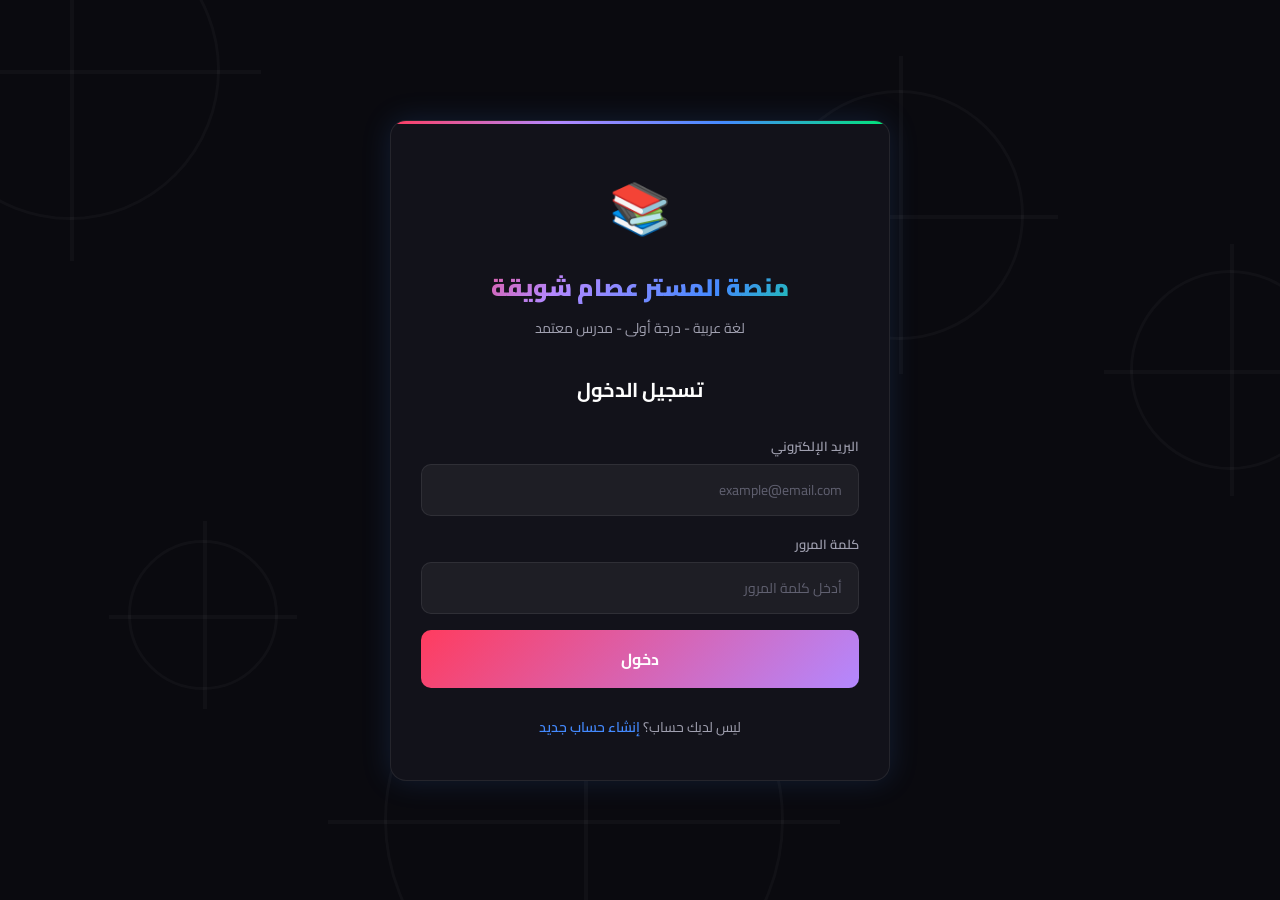
==== commit 59c93ab5: "Update admin.html" ====
--- a/admin.html
+++ b/admin.html
@@ -10,99 +10,162 @@
 </head>
 <body class="admin-page">
     <div class="bg-animation">
-        <div class="gear gear-1"></div>
-        <div class="gear gear-2"></div>
-        <div class="gear gear-3"></div>
-        <div class="gear gear-4"></div>
-        <div class="gear gear-5"></div>
+        <div class="gear gear-1"></div><div class="gear gear-2"></div>
+        <div class="gear gear-3"></div><div class="gear gear-4"></div><div class="gear gear-5"></div>
     </div>
 
-    <!-- Admin Sidebar -->
     <aside class="sidebar admin-sidebar">
         <div class="sidebar-header">
             <div class="logo-icon admin-logo">⚙️</div>
             <h3>لوحة الإدارة</h3>
         </div>
         <nav class="sidebar-nav">
-            <a href="#" class="nav-item active" onclick="showAdminSection('overview')">
-                <i class="fas fa-chart-bar"></i> نظرة عامة
-            </a>
-            <a href="#" class="nav-item" onclick="showAdminSection('upload')">
-                <i class="fas fa-upload"></i> رفع محاضرة
-            </a>
-            <a href="#" class="nav-item" onclick="showAdminSection('lectures')">
-                <i class="fas fa-video"></i> المحاضرات
-            </a>
-            <a href="#" class="nav-item" onclick="showAdminSection('users')">
-                <i class="fas fa-users"></i> المستخدمين
-            </a>
-            <a href="#" class="nav-item" onclick="showAdminSection('createUser')">
-                <i class="fas fa-user-plus"></i> إنشاء حساب مستخدم
-            </a>
-            <a href="#" class="nav-item logout-btn" onclick="logout()">
-                <i class="fas fa-sign-out-alt"></i> تسجيل خروج
-            </a>
+            <a href="#" class="nav-item active" onclick="showAdminSection('overview')"><i class="fas fa-chart-bar"></i> نظرة عامة</a>
+            <a href="#" class="nav-item" onclick="showAdminSection('upload')"><i class="fas fa-upload"></i> رفع محاضرة</a>
+            <a href="#" class="nav-item" onclick="showAdminSection('lectures')"><i class="fas fa-video"></i> المحاضرات</a>
+            <a href="#" class="nav-item" onclick="showAdminSection('users')"><i class="fas fa-users"></i> المستخدمين</a>
+            <a href="#" class="nav-item" onclick="showAdminSection('createUser')"><i class="fas fa-user-plus"></i> إنشاء حساب</a>
+            <a href="#" class="nav-item logout-btn" onclick="logout()"><i class="fas fa-sign-out-alt"></i> تسجيل خروج</a>
         </nav>
     </aside>
 
-    <!-- Main Content -->
     <main class="main-content">
-        <header class="top-bar">            <h2 id="adminPageTitle">نظرة عامة</h2>
-            <div class="user-info">
-                <span>لوحة الإدارة</span>
-                <div class="user-avatar admin-avatar">⚙️</div>
-            </div>
+        <header class="top-bar">
+            <h2 id="adminPageTitle">نظرة عامة</h2>
+            <div class="user-info"><span>لوحة الإدارة</span><div class="user-avatar admin-avatar">⚙️</div></div>
         </header>
 
-        <!-- Overview Section -->
+        <!-- نظرة عامة -->
         <section id="overviewSection" class="content-section active">
             <div class="stats-grid admin-stats">
-                <div class="stat-card admin-stat">
-                    <i class="fas fa-users"></i>
-                    <h3 id="totalUsers">0</h3>
-                    <p>إجمالي المستخدمين</p>
-                </div>
-                <div class="stat-card admin-stat">
-                    <i class="fas fa-check-circle"></i>
-                    <h3 id="paidUsers">0</h3>
-                    <p>مستخدمين مفعلين</p>
-                </div>
-                <div class="stat-card admin-stat">
-                    <i class="fas fa-video"></i>
-                    <h3 id="totalLectures">0</h3>
-                    <p>محاضرة مرفوعة</p>
-                </div>
-                <div class="stat-card admin-stat">
-                    <i class="fas fa-clock"></i>
-                    <h3 id="pendingUsers">0</h3>
-                    <p>في انتظار الدفع</p>
-                </div>
-            </div>
-
-            <div class="admin-welcome">
-                <h2>مرحباً بك في لوحة الإدارة</h2>
-                <p>يمكنك من هنا إدارة المحاضرات والمستخدمين وتفعيل الاشتراكات</p>
-            </div>
-        </section>
-
-        <!-- Upload Lecture Section -->
-        <section id="uploadSection" class="content-section">
-            <div class="upload-card">
+                <div class="stat-card admin-stat"><i class="fas fa-users"></i><h3 id="totalUsers">0</h3><p>إجمالي المستخدمين</p></div>
+                <div class="stat-card admin-stat"><i class="fas fa-check-circle"></i><h3 id="paidUsers">0</h3><p>مفعلين الدفع</p></div>
+                <div class="stat-card admin-stat"><i class="fas fa-video"></i><h3 id="totalLectures">0</h3><p>محاضرة مرفوعة</p></div>
+                <div class="stat-card admin-stat"><i class="fas fa-clock"></i><h3 id="pendingUsers">0</h3><p>في انتظار الدفع</p></div>
+            </div>
+            <div class="admin-welcome"><h2>مرحباً بك في لوحة الإدارة</h2><p>يمكنك من هنا إدارة المحاضرات والمستخدمين وتفعيل الاشتراكات وإنشاء حسابات جديدة</p></div>
+        </section>
+
+        <!-- رفع محاضرة -->
+        <section id="uploadSection" class="content-section">            <div class="upload-card">
                 <h2><i class="fas fa-upload"></i> رفع محاضرة جديدة</h2>
                 <form id="uploadForm" class="upload-form">
-                    <div class="input-group">
-                        <label>عنوان المحاضرة</label>
-                        <input type="text" id="lectureTitle" placeholder="مثال: المحاضرة الأولى: شرح درس النحو" required>
-                    </div>
-                    <div class="input-group">
-                        <label>الوصف / الفئة</label>
-                        <input type="text" id="lectureCategory" placeholder="مثال: النحو - الوحدة الأولى" required>                    </div>
-                    <div class="input-group">
-                        <label>الصف الدراسي</label>
+                    <div class="input-group"><label>عنوان المحاضرة</label><input type="text" id="lectureTitle" placeholder="مثال: المحاضرة الأولى: شرح درس النحو" required></div>
+                    <div class="input-group"><label>الوصف / الفئة</label><input type="text" id="lectureCategory" placeholder="مثال: النحو - الوحدة الأولى" required></div>
+                    <div class="input-group"><label>الصف الدراسي</label>
                         <select id="lectureGrade" required>
                             <option value="">اختر الصف</option>
                             <option value="أولى ثانوي">أولى ثانوي</option>
                             <option value="تانية ثانوي">تانية ثانوي</option>
+                            <option value="تالتة ثانوي">تالتة ثانوي</option>
+                            <option value="كل الصفوف">كل الصفوف</option>
+                        </select>
+                    </div>
+                    <div class="input-group"><label>رابط الفيديو (URL مباشر)</label><input type="url" id="lectureVideoUrl" placeholder="https://example.com/video.mp4" required></div>
+                    <button type="submit" class="btn-primary"><span><i class="fas fa-upload"></i> رفع المحاضرة</span><div class="btn-shine"></div></button>
+                </form>
+                <div id="uploadMessage" class="message"></div>
+            </div>
+        </section>
+
+        <!-- إدارة المحاضرات -->
+        <section id="lecturesSection" class="content-section">
+            <h2><i class="fas fa-video"></i> إدارة المحاضرات</h2>
+            <div class="lectures-table-container">
+                <table class="data-table" id="lecturesTable">
+                    <thead><tr><th>#</th><th>العنوان</th><th>الفئة</th><th>الصف</th><th>التاريخ</th><th>إجراءات</th></tr></thead>
+                    <tbody id="lecturesTableBody"></tbody>
+                </table>
+            </div>
+        </section>
+
+        <!-- إدارة المستخدمين -->
+        <section id="usersSection" class="content-section">
+            <h2><i class="fas fa-users"></i> إدارة المستخدمين</h2>
+            <div class="search-bar"><input type="text" id="searchUsers" placeholder="بحث بالاسم أو البريد الإلكتروني أو الرقم القومي..." oninput="searchUsersTable()"></div>
+            <div class="users-table-container">
+                <table class="data-table" id="usersTable">
+                    <thead><tr><th>#</th><th>الاسم</th><th>البريد الإلكتروني</th><th>الرقم القومي</th><th>رقم الطالب</th><th>ولي الأمر</th><th>الصف</th><th>الدفع</th><th>إجراءات</th></tr></thead>
+                    <tbody id="usersTableBody"></tbody>
+                </table>
+            </div>
+        </section>
+
+        <!-- إنشاء حساب مستخدم -->
+        <section id="createUserSection" class="content-section">
+            <div class="upload-card">
+                <h2><i class="fas fa-user-plus"></i> إنشاء حساب مستخدم جديد</h2>
+                <form id="createUserForm" class="upload-form">
+                    <div class="input-group"><label>البريد الإلكتروني</label><input type="email" id="cuEmail" placeholder="example@email.com" required></div>                    <div class="input-group"><label>الاسم الأول</label><input type="text" id="cuFirstName" required></div>
+                    <div class="input-group"><label>الاسم الثاني</label><input type="text" id="cuSecondName" required></div>
+                    <div class="input-group"><label>الاسم الثالث</label><input type="text" id="cuThirdName" required></div>
+                    <div class="input-group"><label>رقم الطالب</label><input type="text" id="cuStudentNumber" required></div>
+                    <div class="input-group"><label>رقم ولي الأمر</label><input type="tel" id="cuParentNumber" required></div>
+                    <div class="input-group"><label>الرقم القومي</label><input type="text" id="cuNationalId" maxlength="14" required></div>
+                    <div class="input-group"><label>الصف الدراسي</label>
+                        <select id="cuGrade" required><option value="">اختر</option><option value="أولى ثانوي">أولى ثانوي</option><option value="تانية ثانوي">تانية ثانوي</option><option value="تالتة ثانوي">تالتة ثانوي</option></select>
+                    </div>
+                    <div class="input-group"><label>كلمة المرور</label><input type="password" id="cuPassword" minlength="6" required></div>
+                    <div class="input-group checkbox-group"><label><input type="checkbox" id="cuPaid" checked> تفعيل الدفع مباشرة</label></div>
+                    <button type="submit" class="btn-primary"><span><i class="fas fa-user-plus"></i> إنشاء الحساب</span><div class="btn-shine"></div></button>
+                </form>
+                <div id="createUserMessage" class="message"></div>
+            </div>
+        </section>
+    </main>
+
+    <script src="app.js"></script>
+    <script>
+        document.addEventListener('DOMContentLoaded', function() {
+            initAdmin();
+            
+            document.getElementById('uploadForm').addEventListener('submit', function(e) {
+                e.preventDefault();
+                handleLectureUpload(
+                    document.getElementById('lectureTitle').value.trim(),
+                    document.getElementById('lectureCategory').value.trim(),
+                    document.getElementById('lectureGrade').value,
+                    document.getElementById('lectureVideoUrl').value.trim()
+                );
+            });
+
+            document.getElementById('createUserForm').addEventListener('submit', function(e) {
+                e.preventDefault();
+                handleAdminCreateUser({
+                    email: document.getElementById('cuEmail').value.trim(),
+                    firstName: document.getElementById('cuFirstName').value.trim(),
+                    secondName: document.getElementById('cuSecondName').value.trim(),
+                    thirdName: document.getElementById('cuThirdName').value.trim(),
+                    studentNumber: document.getElementById('cuStudentNumber').value.trim(),
+                    parentNumber: document.getElementById('cuParentNumber').value.trim(),
+                    nationalId: document.getElementById('cuNationalId').value.trim(),
+                    grade: document.getElementById('cuGrade').value,
+                    password: document.getElementById('cuPassword').value,
+                    paid: document.getElementById('cuPaid').checked
+                });
+            });
+        });
+        function showAdminSection(section) {
+            document.querySelectorAll('.content-section').forEach(s => s.classList.remove('active'));
+            document.querySelectorAll('.admin-sidebar .nav-item').forEach(n => n.classList.remove('active'));
+            document.getElementById(section + 'Section').classList.add('active');
+            event.target.closest('.nav-item').classList.add('active');
+            const titles = { overview: 'نظرة عامة', upload: 'رفع محاضرة', lectures: 'المحاضرات', users: 'المستخدمين', createUser: 'إنشاء حساب' };
+            document.getElementById('adminPageTitle').textContent = titles[section];
+            if (section === 'users') loadUsersTable();
+            if (section === 'lectures') loadLecturesTable();
+            if (section === 'overview') updateAdminStats();
+        }
+
+        function searchUsersTable() {
+            const query = document.getElementById('searchUsers').value.toLowerCase();
+            document.querySelectorAll('#usersTableBody tr').forEach(row => {
+                row.style.display = row.textContent.toLowerCase().includes(query) ? '' : 'none';
+            });
+        }
+    </script>
+</body>
+</html>                            <option value="تانية ثانوي">تانية ثانوي</option>
                             <option value="تالتة ثانوي">تالتة ثانوي</option>
                             <option value="كل الصفوف">كل الصفوف</option>
                         </select>
@@ -317,4 +380,4 @@
         }
     </script>
 </body>
-</html>+</html>
